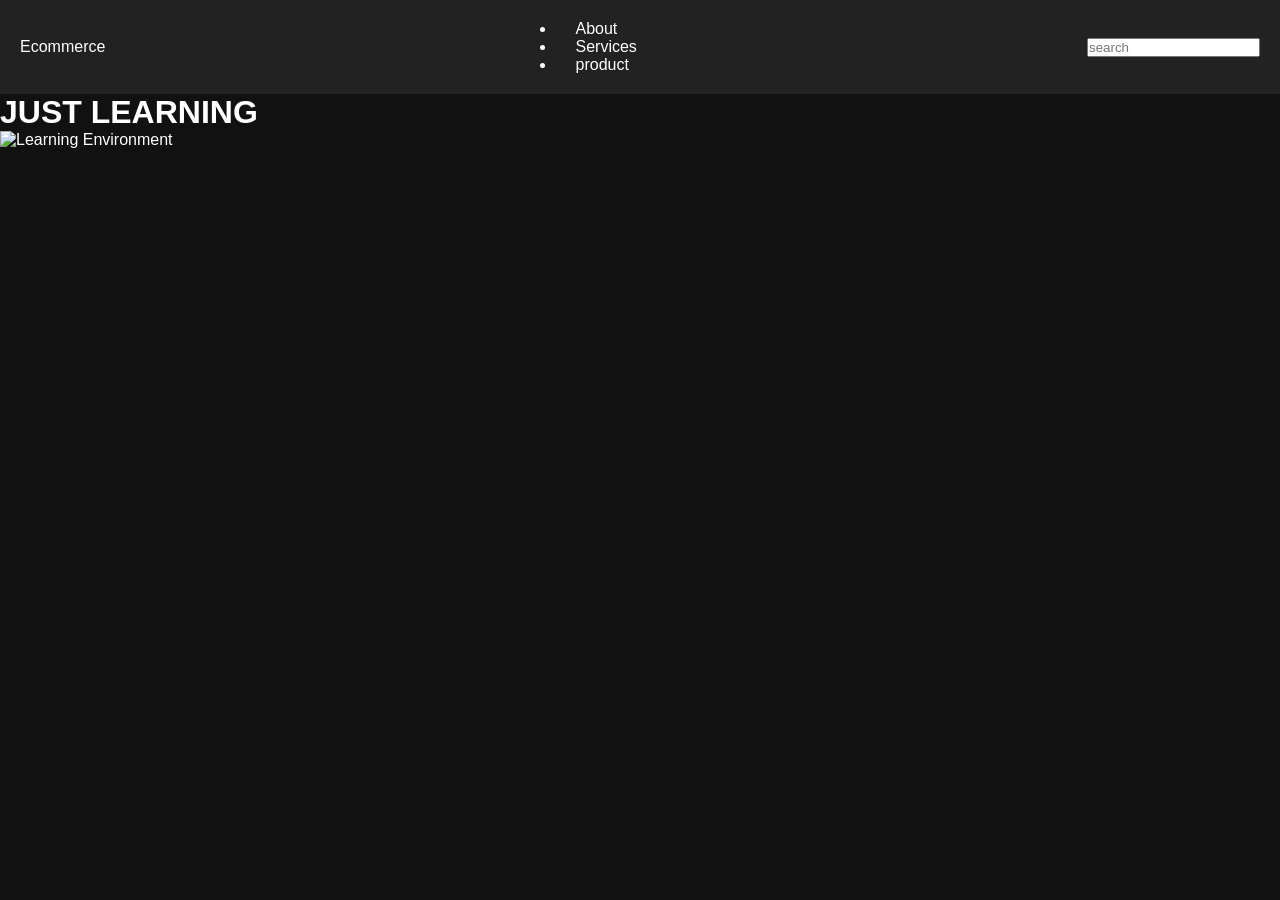
==== index2.html @ 89bc9b3b "Add files via upload" ====
<!DOCTYPE html>
<html lang="en">
<head>
    <meta charset="UTF-8">
    <meta name="viewport" content="width=device-width, initial-scale=1.0">
    <title>Ecommerce Learning Page</title>
    <link rel="stylesheet" href="style.css">
</head>
<body>

    <header class="navbar">
        <div class="logo">Ecommerce</div>
        
        <nav class="nav-links">
            <ul>
                <li><a href="#">About</a></li>
                <li><a href="#">Services</a></li>
                <li><a href="#">product</a></li>
            </ul>
        </nav>

        <div class="search-container">
            <input type="text" placeholder="search" class="search-input">
        </div>
    </header>

    <main class="content">
        <h1 class="main-heading">JUST LEARNING</h1>
        <div class="image-container">
            <img src="https://unsplash.com" alt="Learning Environment" class="featured-image">
        </div>
    </main>

</body>
</html>
---- style.css ----
* {
    box-sizing: border-box;
    margin: 0;
    padding: 0;
}

body {
    font-family: Arial, sans-serif;
    background: #111;
    color: white;
}

header {
    background: #222;
    padding: 20px;
    display: flex;
    justify-content: space-between;
    align-items: center;
}

header h1 {
    color: #00ff88;
}

nav a {
    color: white;
    text-decoration: none;
    margin-left: 20px;
}

.hero {
    text-align: center;
    padding: 80px 20px;
    background: #1b1b1b;
}

.hero h2 {
    font-size: 40px;
    margin-bottom: 15px;
}

.hero p {
    margin-bottom: 25px;
}

button {
    background: #00ff88;
    border: none;
    padding: 12px 25px;
    border-radius: 6px;
    cursor: pointer;
    font-weight: bold;
}

button:hover {
    background: #00cc6a;
}

main {
    min-height: 85vh;
}

section {
    padding: 40px;
}

section > h2 {
    text-align: center;
    margin-bottom: 25px;
}

.games {
    display: flex;
    justify-content: center;
    gap: 25px;
    flex-wrap: wrap;
}

.game {
    background: #222;
    width: 280px;
    padding: 25px;
    border-radius: 10px;
    text-align: center;
}

.game h3 {
    margin-bottom: 15px;
}

.game p {
    margin-bottom: 20px;
}

footer {
    text-align: center;
    padding: 20px;
    background: #222;
}
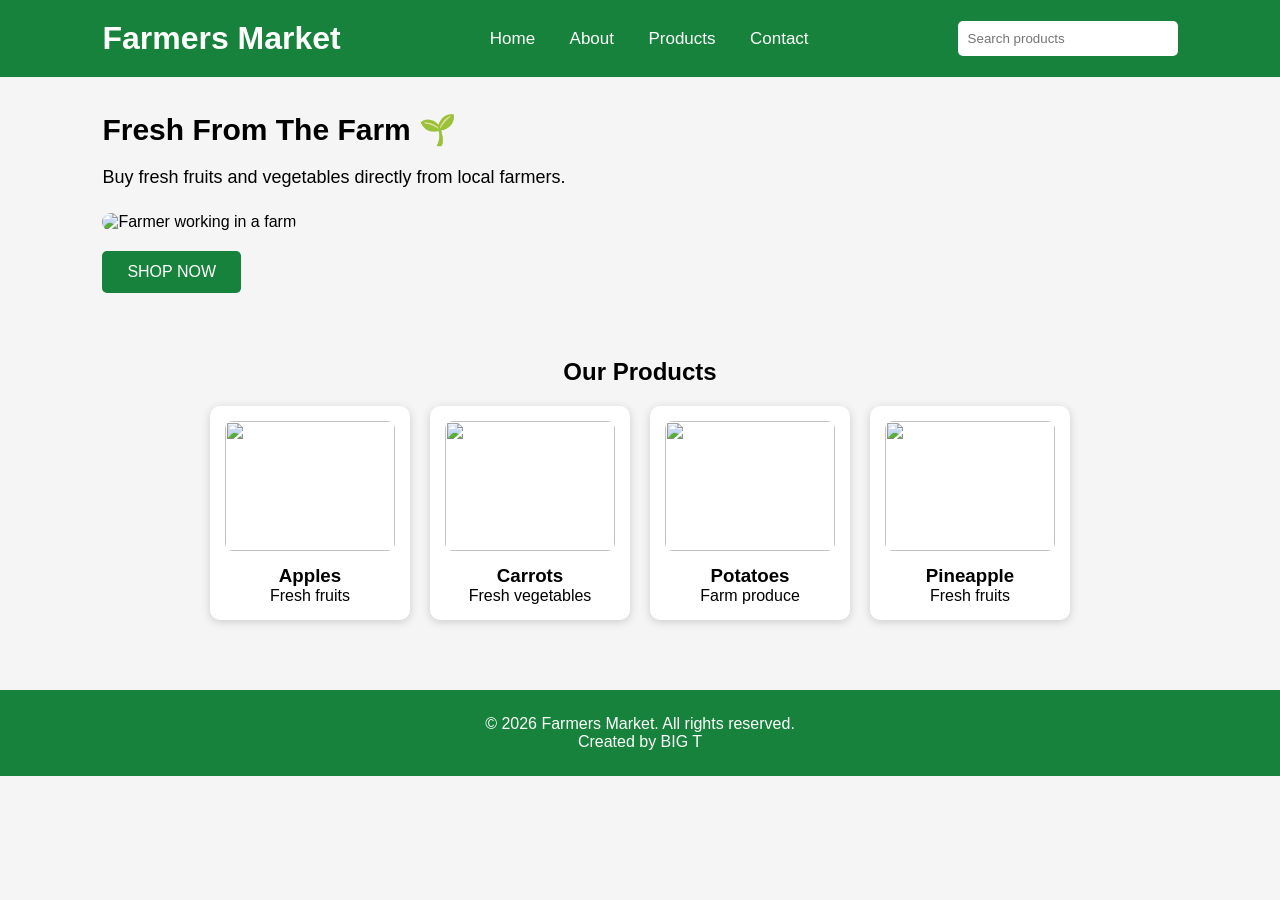
==== commit 5268dd86: "Add files via upload" ====
--- a/index2.html
+++ b/index2.html
@@ -3,33 +3,208 @@
 <head>
     <meta charset="UTF-8">
     <meta name="viewport" content="width=device-width, initial-scale=1.0">
-    <title>Ecommerce Learning Page</title>
-    <link rel="stylesheet" href="style.css">
+    <title>Farmers Market</title>
+
+    <style>
+        * {
+            margin: 0;
+            padding: 0;
+            box-sizing: border-box;
+        }
+
+        body {
+            font-family: Arial, sans-serif;
+            background: #f5f5f5;
+        }
+
+        /* Navigation */
+        header {
+            background: #16823b;
+            color: white;
+            padding: 20px 8%;
+            display: flex;
+            align-items: center;
+            justify-content: space-between;
+        }
+
+        header h1 {
+            font-size: 32px;
+        }
+
+        nav a {
+            color: white;
+            text-decoration: none;
+            margin: 0 15px;
+            font-size: 17px;
+        }
+
+        nav a:hover {
+            text-decoration: underline;
+        }
+
+        /* Search */
+        .search {
+            width: 220px;
+            padding: 10px;
+            border: none;
+            border-radius: 5px;
+        }
+
+        /* Hero */
+        .hero {
+            padding: 35px 8%;
+        }
+
+        .hero h2 {
+            font-size: 30px;
+            margin-bottom: 20px;
+        }
+
+        .hero p {
+            font-size: 18px;
+            margin-bottom: 25px;
+        }
+
+        .hero img {
+            width: 60%;
+            height: 450px;
+            object-fit: cover;
+            border-radius: 10px;
+        }
+
+        .button {
+            display: inline-block;
+            margin-top: 20px;
+            background: #16823b;
+            color: white;
+            padding: 12px 25px;
+            border-radius: 5px;
+            text-decoration: none;
+        }
+
+        .button:hover {
+            background: #0d5f2a;
+        }
+
+        /* Categories */
+        .categories {
+            padding: 30px 8%;
+            text-align: center;
+        }
+
+        .categories h2 {
+            margin-bottom: 20px;
+        }
+
+        .cards {
+            display: flex;
+            gap: 20px;
+            justify-content: center;
+            flex-wrap: wrap;
+        }
+
+        .card {
+            background: white;
+            width: 200px;
+            padding: 15px;
+            border-radius: 10px;
+            box-shadow: 0 2px 8px #ccc;
+        }
+
+        .card img {
+            width: 100%;
+            height: 130px;
+            object-fit: cover;
+            border-radius: 8px;
+        }
+
+        .card h3 {
+            margin-top: 10px;
+        }
+
+        /* Footer */
+        footer {
+            margin-top: 40px;
+            padding: 25px;
+            background: #16823b;
+            color: white;
+            text-align: center;
+        }
+    </style>
 </head>
+
 <body>
 
-    <header class="navbar">
-        <div class="logo">Ecommerce</div>
-        
-        <nav class="nav-links">
-            <ul>
-                <li><a href="#">About</a></li>
-                <li><a href="#">Services</a></li>
-                <li><a href="#">product</a></li>
-            </ul>
+    <!-- Navigation -->
+    <header>
+        <h1>Farmers Market</h1>
+
+        <nav>
+            <a href="#">Home</a>
+            <a href="#">About</a>
+            <a href="#">Products</a>
+            <a href="#">Contact</a>
         </nav>
 
-        <div class="search-container">
-            <input type="text" placeholder="search" class="search-input">
+        <input class="search" type="text" placeholder="Search products">
+    </header>
+
+    <!-- Hero Section -->
+    <section class="hero">
+        <h2>Fresh From The Farm 🌱</h2>
+
+        <p>
+            Buy fresh fruits and vegetables directly from local farmers.
+        </p>
+
+        <img
+            src="https://images.unsplash.com/photo-1501004318641-b39e6451bec6?auto=format&fit=crop&w=1200&q=80"
+            alt="Farmer working in a farm"
+        >
+
+        <br>
+
+        <a href="#" class="button">SHOP NOW</a>
+    </section>
+
+    <!-- Categories -->
+    <section class="categories">
+        <h2>Our Products</h2>
+
+        <div class="cards">
+
+            <div class="card">
+                <img src="https://images.unsplash.com/photo-1560806887-1e4cd0b6cbd6?auto=format&fit=crop&w=500&q=80">
+                <h3>Apples</h3>
+                <p>Fresh fruits</p>
+            </div>
+
+            <div class="card">
+                <img src="https://images.unsplash.com/photo-1598170845058-32b9d6a5da37?auto=format&fit=crop&w=500&q=80">
+                <h3>Carrots</h3>
+                <p>Fresh vegetables</p>
+            </div>
+
+            <div class="card">
+                <img src="https://images.unsplash.com/photo-1518977676601-b53f82aba655?auto=format&fit=crop&w=500&q=80">
+                <h3>Potatoes</h3>
+                <p>Farm produce</p>
+            </div>
+
+            <div class="card">
+                <img src="https://images.unsplash.com/photo-1550258987-190a2d41a8ba?auto=format&fit=crop&w=500&q=80">
+                <h3>Pineapple</h3>
+                <p>Fresh fruits</p>
+            </div>
+
         </div>
-    </header>
-
-    <main class="content">
-        <h1 class="main-heading">JUST LEARNING</h1>
-        <div class="image-container">
-            <img src="https://unsplash.com" alt="Learning Environment" class="featured-image">
-        </div>
-    </main>
+    </section>
+
+    <!-- Footer -->
+    <footer>
+        <p>© 2026 Farmers Market. All rights reserved.</p>
+        <p>Created by BIG T</p>
+    </footer>
 
 </body>
-</html>
+</html>
